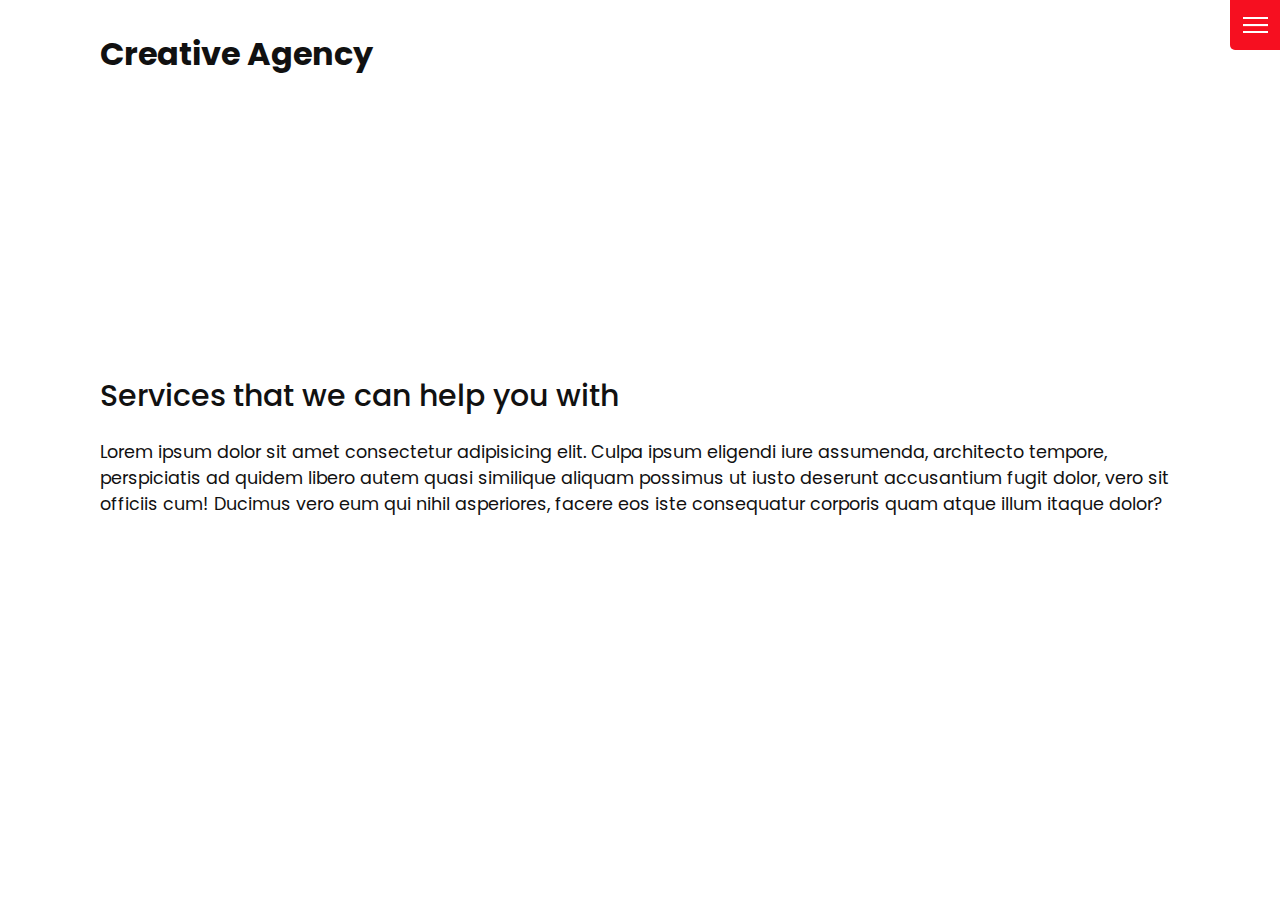
==== services.html @ d184f4b9 "Home page done" ====
<!DOCTYPE html>
<html lang="en">
  <head>
    <meta charset="UTF-8" />
    <meta http-equiv="X-UA-Compatible" content="IE=edge" />
    <meta name="viewport" content="width=device-width, initial-scale=1.0" />
    <link rel="stylesheet" href="css/style.css" />
    <title>Creative Agency</title>
  </head>
  <body>
    <header>
      <div class="logo">Creative Agency</div>
      <div class="toggle"></div>
      <div class="navigation">
        <ul>
          <li><a href="index.html">Home</a></li>
          <li><a href="services.html">Services</a></li>
          <li><a href="work.html">Work</a></li>
          <li><a href="contact.html">Contact</a></li>
        </ul>
        <div class="social-bar">
          <ul>
            <li>
              <a href="https://facebook.com">
                <img src="images/facebook.png" target="_blank" alt="facebook" />
              </a>
            </li>
            <li>
              <a href="https://twitter.com">
                <img src="images/twitter.png" target="_blank" alt="twitter" />
              </a>
            </li>
            <li>
              <a href="https://instagram.com">
                <img
                  src="images/instagram.png"
                  target="_blank"
                  alt="instagram"
                />
              </a>
            </li>
          </ul>
          <a class="email-icon" href="mailto:moxleyjohn900@gmail.com">
            <img src="images/email.png" alt="email" />
          </a>
        </div>
      </div>
    </header>

    <section>
      <div class="title">
        <h1>Services that we can help you with</h1>
        <p>
          Lorem ipsum dolor sit amet consectetur adipisicing elit. Culpa ipsum
          eligendi iure assumenda, architecto tempore, perspiciatis ad quidem
          libero autem quasi similique aliquam possimus ut iusto deserunt
          accusantium fugit dolor, vero sit officiis cum! Ducimus vero eum qui
          nihil asperiores, facere eos iste consequatur corporis quam atque
          illum itaque dolor?
        </p>
      </div>
    </section>

    <script src="js/script.js"></script>
  </body>
</html>
---- css/style.css ----
@import url('https://fonts.googleapis.com/css?family=Poppins:200,300,400,500,600,700,800,900&display=swap');

/* CUSTOM PROPERTIES */
:root {
    --primary-color: #f60f20;
}

/* BASIC STYLING */
* {
    margin: 0;
    padding: 0;
    box-sizing: border-box;
}

html,body {
    font-family: 'Poppins', sans-serif;
    color: #111;
    scroll-behavior: smooth;
}

/* UTILITIES */
h1 {
    font-size: 30px;
    font-weight: 500;
}

p {
    margin: 20px 0 10px;
    font-size: 1.1rem;
}

section {
    display: flex;
    height: 100vh;
    align-items: center;
    padding: 100px;
}

.btn {
    display: inline-block;
    background: var(--primary-color);
    color: #fff;
    text-decoration: none;
    padding: 10px 30px;
    margin: 20px 0;
    border-radius: 4px;
    border: 0;
}

.btn:hover {
    transform: scale(0.98);
}

/* LOGO STYLES */
.logo {
    position: absolute;
    top: 30px;
    left: 100px;
    font-size: 2rem;
    font-weight: 700;
    user-select: none;
    z-index: 20;    
}

/* TOGGLE */
.toggle {
    position: fixed;
    top: 0;
    right: 0;
    width: 50px;
    height: 50px;
    background: var(--primary-color) url(../images/menu.png);
    z-index: 20;
    cursor: pointer;
    background-size: 25px;
    background-position: center;
    background-repeat: no-repeat;
    transition: all 0.2s ease-in;
    border-radius: 0 0 0 5px;
}

.toggle.active {
    background: var(--primary-color) url(../images/close.png);
    background-size: 25px;
    background-position: center;
    background-repeat: no-repeat;
}

/* NAVIGATION */
.navigation {
    /* display: none; */
    position: fixed;
    top: 0;
    left: 100%;
    width: 100%;
    height: 100%;
    background-color: #fff;
    z-index: 15;   
    display: flex;
    justify-content: center;
    align-items: center; 
    transition: all 0.4s ease-in-out;
}

.navigation.active {
    left: 0;
}

.navigation ul {
    position: relative;
}

.navigation ul li {
    position: relative;
    list-style: none;
    text-align: center;
}

.navigation ul li a {
    font-size: 2.2rem;
    color: #111;
    text-decoration: none;
    font-weight: 300;
}

.navigation ul li a:hover {
    color: var(--primary-color);
}

.navigation .social-bar {
    position: absolute;
    top: 0;
    left: 10px;
    width: 60px;
    height: 100%;
    display: flex;
    justify-content: center;
    align-items: center;
}

.navigation .social-bar a {
    display: inline-block;
    transform: scale(0.5);
}

.navigation .email-icon {
    position: absolute;
    bottom: 20px;
    transform: scale(0.5);
}

/* HOME CONTENT */
.home-content {
    position: relative;
    z-index: 10;
    max-width: 600px;
}

.home-img {
    position: absolute;
    bottom: 0;
    right: 0;
    height: 110%;
}


/* MEDIA QUERY */
@media (max-width: 1068px) {
    .home-img {
        display: none;
    }

    .logo {
        top: 15px;
        left: 40px;
        font-size: 1.5rem;
    }

    section {
        padding: 100px 40px;
    }

    .navigation ul li a {
        font-size: 2rem;
    }
}
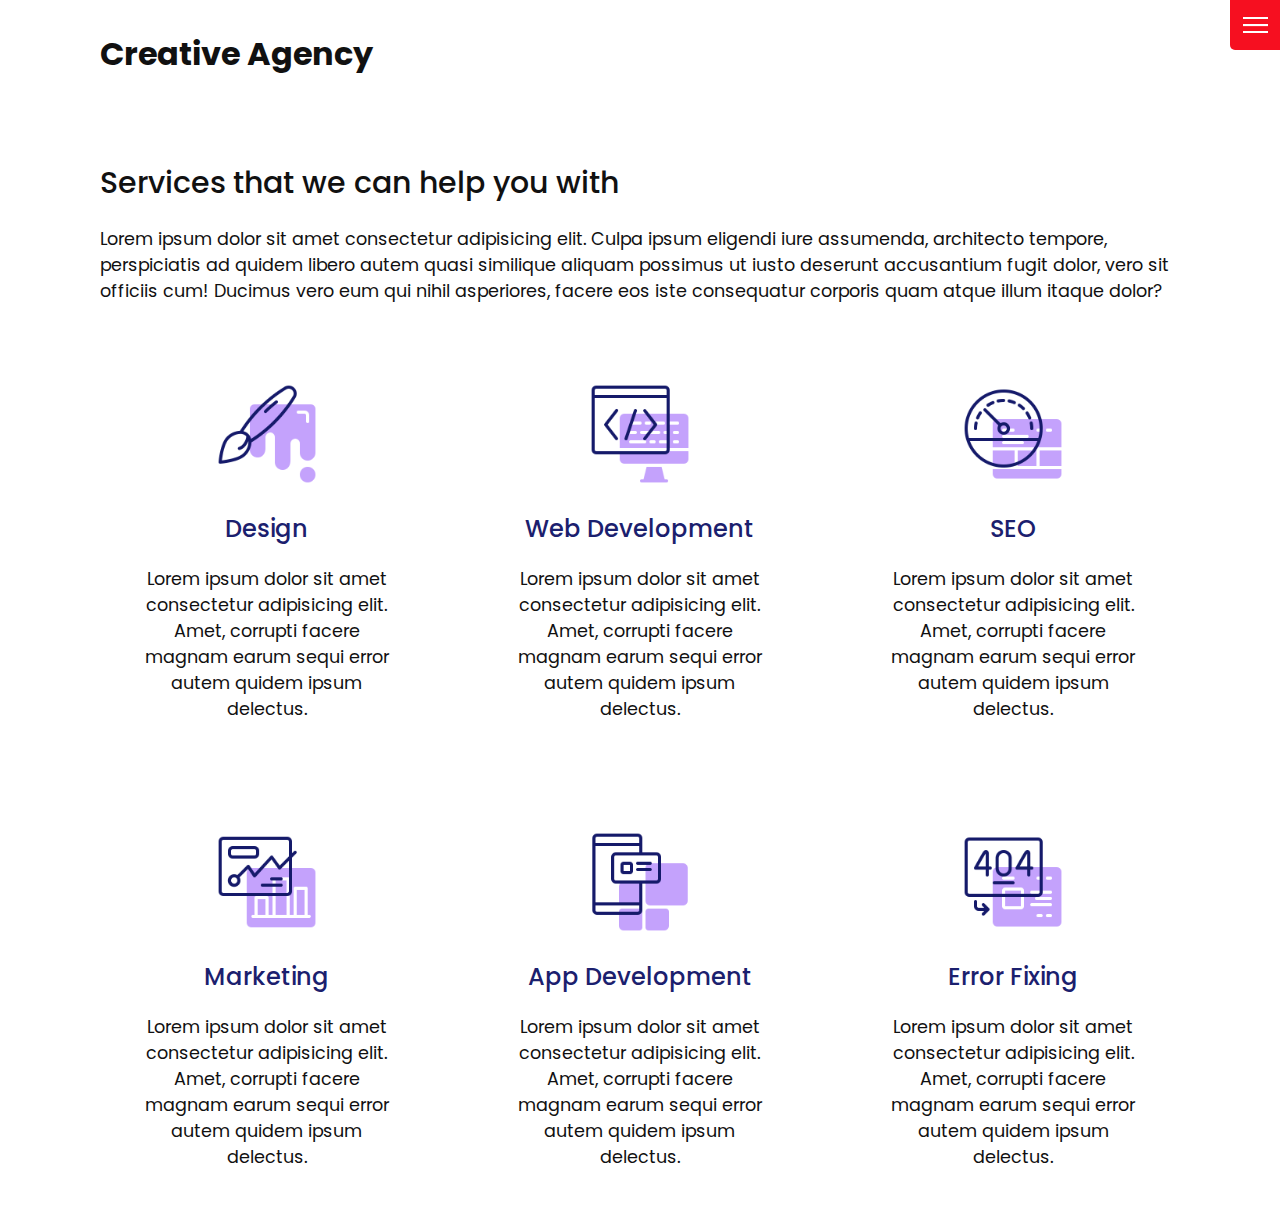
==== commit 5a861890: "Services page done" ====
--- a/services.html
+++ b/services.html
@@ -59,6 +59,75 @@
           illum itaque dolor?
         </p>
       </div>
+
+      <div class="services">
+        <div class="service">
+          <div class="icon">
+            <img src="images/001.png" alt="design" />
+          </div>
+          <h2>Design</h2>
+          <p>
+            Lorem ipsum dolor sit amet consectetur adipisicing elit. Amet,
+            corrupti facere magnam earum sequi error autem quidem ipsum
+            delectus.
+          </p>
+        </div>
+        <div class="service">
+          <div class="icon">
+            <img src="images/002.png" alt="development" />
+          </div>
+          <h2>Web Development</h2>
+          <p>
+            Lorem ipsum dolor sit amet consectetur adipisicing elit. Amet,
+            corrupti facere magnam earum sequi error autem quidem ipsum
+            delectus.
+          </p>
+        </div>
+        <div class="service">
+          <div class="icon">
+            <img src="images/003.png" alt="SEO" />
+          </div>
+          <h2>SEO</h2>
+          <p>
+            Lorem ipsum dolor sit amet consectetur adipisicing elit. Amet,
+            corrupti facere magnam earum sequi error autem quidem ipsum
+            delectus.
+          </p>
+        </div>
+        <div class="service">
+          <div class="icon">
+            <img src="images/004.png" alt="marketing" />
+          </div>
+          <h2>Marketing</h2>
+          <p>
+            Lorem ipsum dolor sit amet consectetur adipisicing elit. Amet,
+            corrupti facere magnam earum sequi error autem quidem ipsum
+            delectus.
+          </p>
+        </div>
+        <div class="service">
+          <div class="icon">
+            <img src="images/005.png" alt="app-development" />
+          </div>
+          <h2>App Development</h2>
+          <p>
+            Lorem ipsum dolor sit amet consectetur adipisicing elit. Amet,
+            corrupti facere magnam earum sequi error autem quidem ipsum
+            delectus.
+          </p>
+        </div>
+        <div class="service">
+          <div class="icon">
+            <img src="images/006.png" alt="error-fixing" />
+          </div>
+          <h2>Error Fixing</h2>
+          <p>
+            Lorem ipsum dolor sit amet consectetur adipisicing elit. Amet,
+            corrupti facere magnam earum sequi error autem quidem ipsum
+            delectus.
+          </p>
+        </div>
+      </div>
     </section>
 
     <script src="js/script.js"></script>
--- a/css/style.css
+++ b/css/style.css
@@ -32,8 +32,15 @@
 section {
     display: flex;
     height: 100vh;
+    flex-direction: column;
     align-items: center;
     padding: 100px;
+    margin-top: 60px;
+}
+
+section.home {
+    flex-direction: row;
+    margin-top: 0;
 }
 
 .btn {
@@ -163,6 +170,34 @@
     height: 110%;
 }
 
+/* SERVICES PAGE */
+.services {
+    display: grid;
+    margin-top: 40px;
+    grid-template-columns: 1fr 1fr 1fr;   /* or repeat(3, 1fr) */
+    gap: 40px;
+    text-align: center;
+}
+
+.services .service {
+    padding: 30px;
+}
+
+.services .service h2 {
+    font-size: 24px;
+    font-weight: 500;
+    margin-top: 20px;
+    color: #1b206e
+}
+
+.services .service:hover {
+    box-shadow: 5px 15px 30px rgba(0,0,0,0.2);
+    border-radius: 6px;
+}
+
+.services .service .icon img {
+    max-width: 100px;
+}
 
 /* MEDIA QUERY */
 @media (max-width: 1068px) {
@@ -183,4 +218,14 @@
     .navigation ul li a {
         font-size: 2rem;
     }
+
+    .services {
+        grid-template-columns: repeat(2, 1fr);   
+    }
+}
+
+@media (max-width: 768px) {
+    .services {
+        grid-template-columns: 1fr;   
+    }
 }